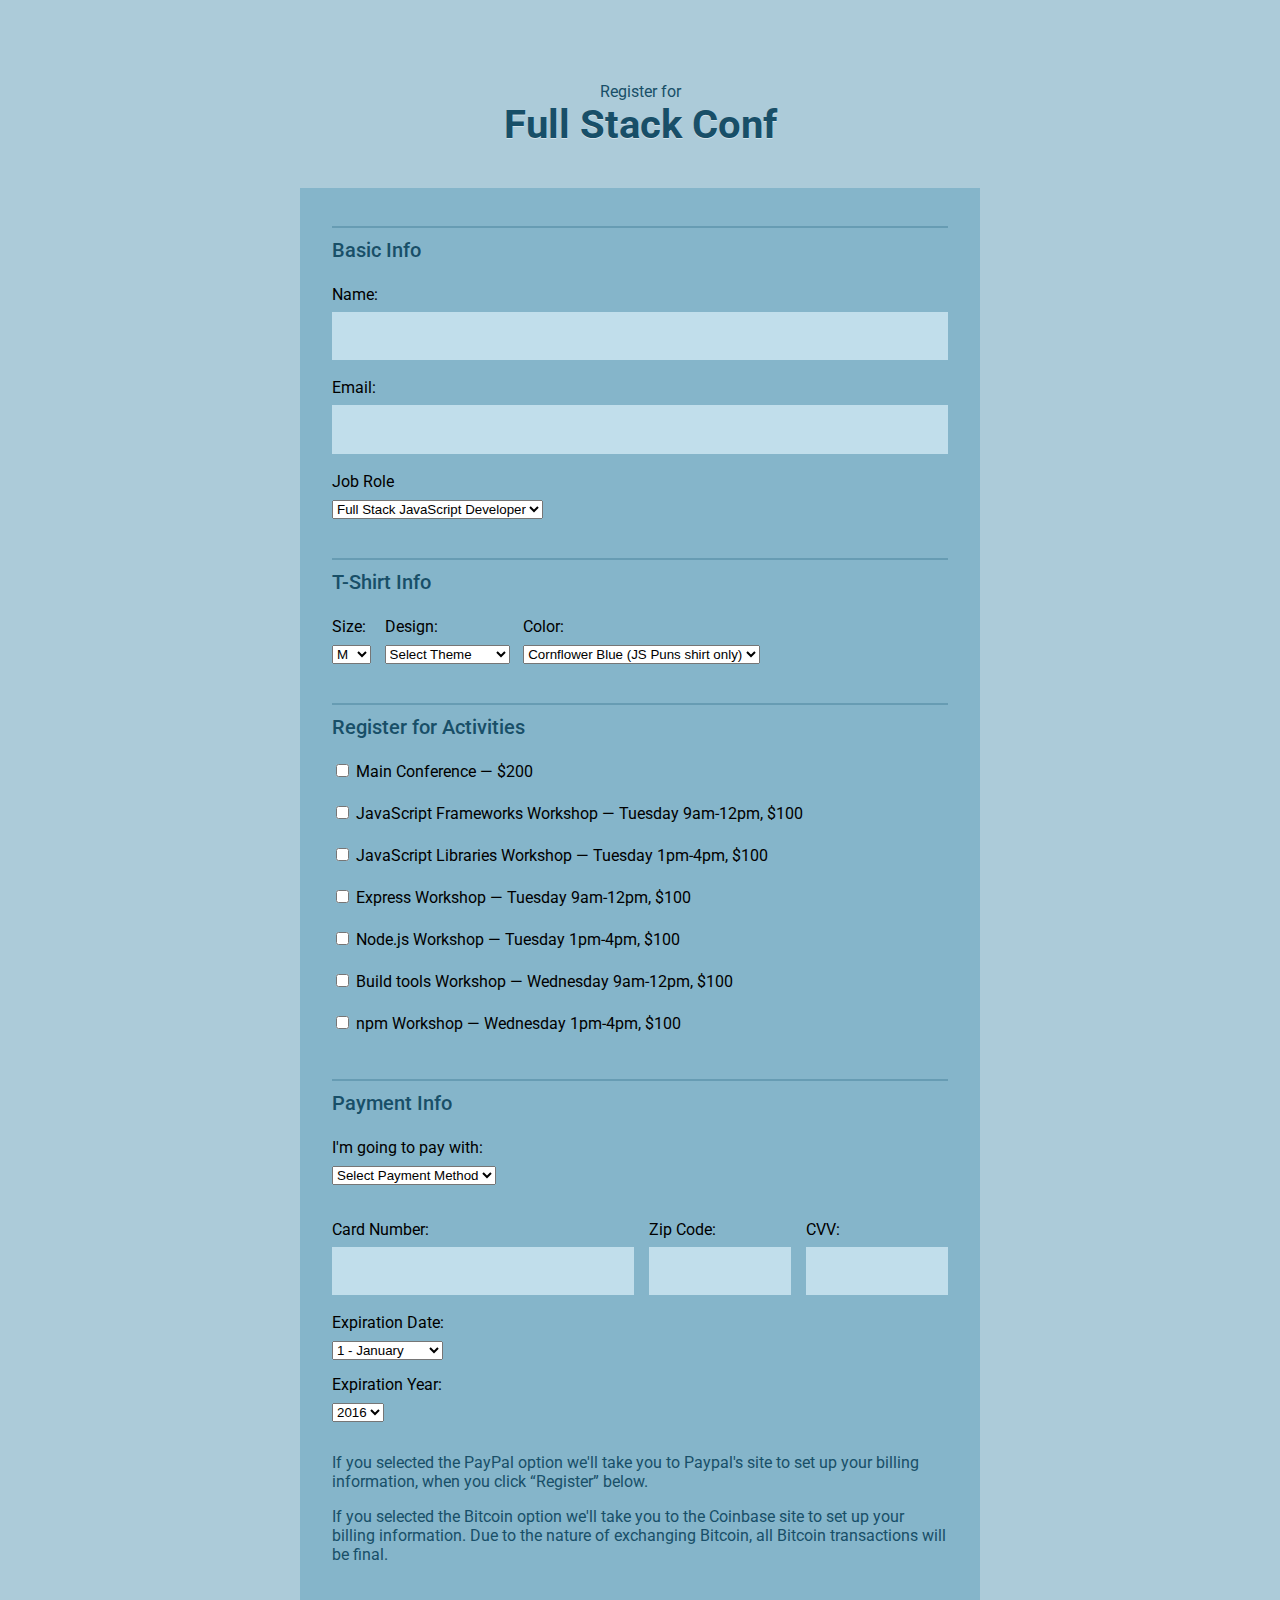
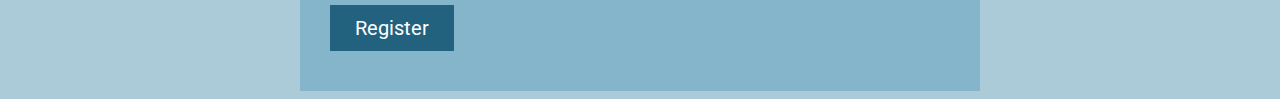
==== indexNoJs.html @ 904b2baf "Working on indexNoJs.html option" ====
<!DOCTYPE html>
<html lang="en">
<head>
    <meta charset="utf-8">
    <meta name="viewport" content="width=device-width, initial-scale=1.0">
    <title>Register for Full Stack Conf</title>
    <link href="https://fonts.googleapis.com/css?family=Roboto:400,500,700" rel="stylesheet" type="text/css">
    <link rel="stylesheet" href="css/style.css">
    <link rel="stylesheet" href="css/main.css">
</head>
<body>
<div class="container">

    <header>
        <span>Register for</span>
        <h1>Full Stack Conf</h1>
    </header>

    <form action="index.html" method="post">

        <fieldset>
            <legend>Basic Info</legend>

            <label for="name">Name:</label>
            <input type="text" id="name" name="user_name">

            <label for="mail">Email:</label>
            <input type="email" id="mail" name="user_email">

            <label for="title">Job Role</label>
            <select id="title" name="user_title">
                <option value="full-stack js developer">Full Stack JavaScript Developer</option>
                <option value="front-end developer">Front End Developer</option>
                <option value="back-end developer">Back End Developer</option>
                <option value="designer">Designer</option>
                <option value="student">Student</option>
                <option value="other">Other</option>
            </select>
        </fieldset>

        <fieldset class="shirt">
            <legend>T-Shirt Info</legend>

            <div>
                <label for="size">Size:</label>
                <select id="size" name="user_size">
                    <option value="small">S</option>
                    <option value="medium" selected>M</option>
                    <option value="large">L</option>
                    <option value="extra large">XL</option>
                </select>
            </div>

            <div>
                <label for="design">Design:</label>
                <select id="design" name="user_design">
                    <option>Select Theme</option>
                    <option value="js puns">Theme - JS Puns</option>
                    <option value="heart js">Theme - I &#9829; JS</option>
                </select>
            </div>

            <div id="colors-js-puns" class="">
                <label for="color">Color:</label>
                <select id="color">
                    <option value="cornflowerblue">Cornflower Blue (JS Puns shirt only)</option>
                    <option value="darkslategrey">Dark Slate Grey (JS Puns shirt only)</option>
                    <option value="gold">Gold (JS Puns shirt only)</option>
                    <option value="tomato">Tomato (I &#9829; JS shirt only)</option>
                    <option value="steelblue">Steel Blue (I &#9829; JS shirt only)</option>
                    <option value="dimgrey">Dim Grey (I &#9829; JS shirt only)</option>
                </select>
            </div>
        </fieldset>

        <fieldset class="activities">
            <legend>Register for Activities</legend>
            <label><input type="checkbox" name="all"> Main Conference — $200</label>
            <label><input type="checkbox" name="js-frameworks"> JavaScript Frameworks Workshop — Tuesday 9am-12pm, $100</label>
            <label><input type="checkbox" name="js-libs"> JavaScript Libraries Workshop — Tuesday 1pm-4pm, $100</label>
            <label><input type="checkbox" name="express"> Express Workshop — Tuesday 9am-12pm, $100</label>
            <label><input type="checkbox" name="node"> Node.js Workshop — Tuesday 1pm-4pm, $100</label>
            <label><input type="checkbox" name="build-tools"> Build tools Workshop — Wednesday 9am-12pm, $100</label>
            <label><input type="checkbox" name="npm"> npm Workshop — Wednesday 1pm-4pm, $100</label>

        </fieldset>
        <fieldset>
            <legend>Payment Info</legend>

            <label for="payment">I'm going to pay with:</label>
            <select id="payment" name="user_payment">
                <option value="select_method">Select Payment Method</option>
                <option value="credit card">Credit Card</option>
                <option value="paypal">PayPal</option>
                <option value="bitcoin">Bitcoin</option>
            </select>

            <div id="credit-card" class="credit-card">

                <div class="col-6 col">
                    <label for="cc-num">Card Number:</label>
                    <input id="cc-num" name="user_cc-num" type="text">
                </div>

                <div class="col-3 col">
                    <label for="zip">Zip Code:</label>
                    <input id="zip" name="user_zip" type="text">
                </div>

                <div class="col-3 col">
                    <label for="cvv">CVV:</label>
                    <input id="cvv" name="user_cvv" type="text">
                </div>

                <label for="exp-month">Expiration Date:</label>
                <select id="exp-month" name="user_exp-month">
                    <option value="1">1 - January</option>
                    <option value="2">2 - February</option>
                    <option value="3">3 - March</option>
                    <option value="4">4 - April</option>
                    <option value="5">5 - May</option>
                    <option value="6">6 - June</option>
                    <option value="7">7 - July</option>
                    <option value="8">8 - August</option>
                    <option value="9">9 - September</option>
                    <option value="10">10 - October</option>
                    <option value="11">11 - November</option>
                    <option value="12">12 - December</option>
                </select>
                <label for="exp-year">Expiration Year:</label>
                <select id="exp-year" name="user_exp-year">
                    <option value="2016">2016</option>
                    <option value="2017">2017</option>
                    <option value="2018">2018</option>
                    <option value="2019">2019</option>
                    <option value="2020">2020</option>
                </select>
            </div>

            <div>
                <p>If you selected the PayPal option we'll take you to Paypal's site to set up your billing information, when you click “Register” below.</p>
            </div>

            <div>
                <p>If you selected the Bitcoin option we'll take you to the Coinbase site to set up your billing information. Due to the nature of exchanging Bitcoin, all Bitcoin transactions will be final.</p>
            </div>

        </fieldset>

        <button type="submit">Register</button>

    </form>

</div>
</body>
</html>
---- css/style.css ----
/* ================================= 
  Base Element Styles
==================================== */

* {
  box-sizing: border-box;
}

body,
input,
button {
 font-family: 'Roboto', sans-serif;
}

body {
  font: 1em/1.5;
  color: #184f68;
	background: #accbd9;
}

header {
	text-align: center;  
}

h1 {
	font-size: 2.5em;
	text-shadow: 0 1px 0 rgba(255, 255, 255, 0.45);
	margin: 0;
}

a {
  text-decoration: none;
}

/* ================================= 
  Form Element Styles
==================================== */

form {
	padding: .875em 1.875em 1.875em;
	background: #85b5ca;
}

fieldset,
legend,
button {
	padding: 0;
	border: none;
}

fieldset {
	margin-top: 1.5em;
}

legend,
button {
	font-size: 1.25em;	
}

legend {
	font-weight: 500;
	padding-top: .5em;
	border-top: 2px solid #679cb3;
	margin-bottom: 1.125em;
}

input[type="text"],
input[type="email"],
legend {
	width: 100%;
}

label {
	color: #000;
	display: block;
	margin-bottom: .5em;
}

input,
select {
	margin-bottom: 1.125em;	
}

input {
	font-size: 1em;
	font-weight: 500;
	padding: .8em;
	background: #c1deeb;
	border: 2px solid #c1deeb;
	outline: none;
}

input:focus {
	background: #fff;
	border-color: #5e97b0;
	transition: border-color .4s, background-color .4s;
}

input[type="checkbox"],
input[type="radio"] {
	display: inline-block;
}

button {
	color: #fff;
	padding: .55em 1.25em;
	background: #22627e;
	margin: 1.25em 0 .5em;
	cursor: pointer;
}

button:hover {
	background: #184c62;
}

/* ================================= 
  Page Styles
==================================== */

.container {
	margin: auto;
	max-width: 680px;
}

.shirt div {
	float: left;
	margin-right: .85em;
}

.interests input {
	margin-bottom: 0;
}

.credit-card {
	margin-top: 1.25em;
}

/* ================================= 
  Helper Classes
==================================== */

.is-hidden {
	display: none;
}

.clearfix::after {
  content: " ";
  display: table;
  clear: both;
}

/* ================================= 
  Media Queries
==================================== */

@media (min-width: 0) and (max-width: 679px) {
	header {
		padding: 2em 0;
	}
	button {
		width: 100%;
	}
}

@media (min-width: 680px) {
	header {
		padding: 4.65em 0 2.5em;
	}
	.col {
		float: left;
	}
	.col + .col {
		margin-left: 2.5%;
	}
	.col-3 {
		width: 23%;
	}
	.col-6 {
		width: 49%;
	}
}
---- css/main.css ----
#text_area {
    display: block;
    border:none;
    width: 100%;
    background-color: #c1deeb;
    vertical-align: center;
    padding: .8em;
}

#text_area::-webkit-input-placeholder {
    color: rgba(84, 88, 91, 0.84);
    font-size: 15px;
}

#text_area:focus {
    background: #fff;
    border-color: #5e97b0;
    transition: border-color .4s, background-color .4s;
}

#activityTotalCost{
    font-size: 23px;
    margin-top: -5px;
    margin-bottom: -15px;
}

.disabled {
    color: grey;
}

.error_alert {
    color: red;
    font-size: 14px;
    display: block;
}
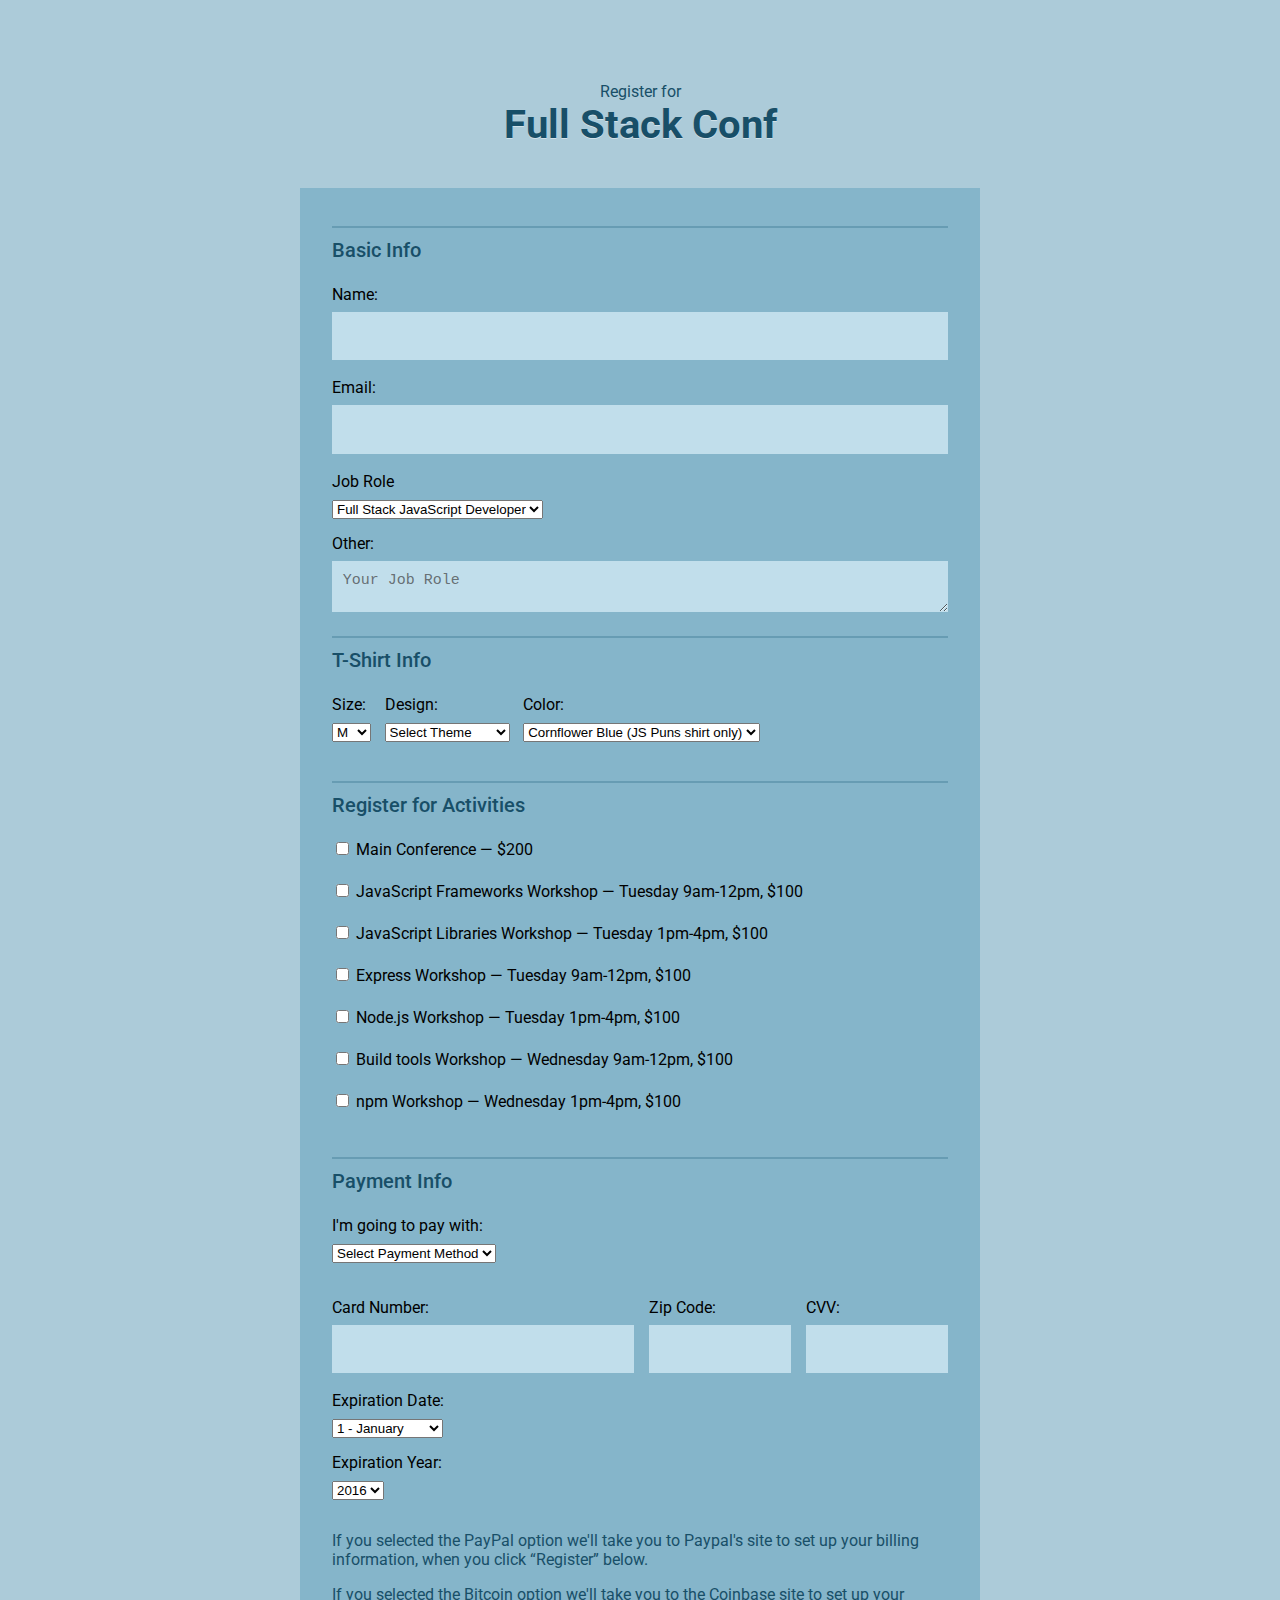
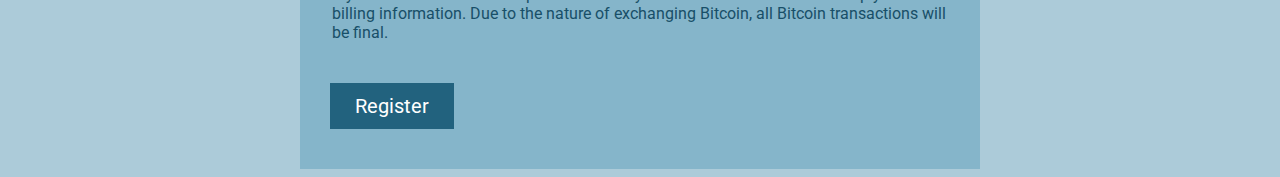
==== commit 3a101ecd: "Final Edits" ====
--- a/indexNoJs.html
+++ b/indexNoJs.html
@@ -34,8 +34,9 @@
                 <option value="back-end developer">Back End Developer</option>
                 <option value="designer">Designer</option>
                 <option value="student">Student</option>
-                <option value="other">Other</option>
             </select>
+            <label for="text_area">Other:</label>
+            <textarea id="text_area" placeholder="Your Job Role"></textarea>
         </fieldset>
 
         <fieldset class="shirt">
--- a/css/main.css
+++ b/css/main.css
@@ -32,4 +32,25 @@
     color: red;
     font-size: 14px;
     display: block;
+}
+
+#noJs {
+    margin-top: -30px;
+    color: rgba(211, 130, 41, 0.79);
+    font-size: 15px;
+    text-align: center;
+}
+
+#noJsButton {
+    background-color: rgba(228, 223, 213, 0.49);
+    border-radius: 4%;
+    border: #616161 solid 1px;
+    margin-top: -3px;
+    margin-bottom: 20px;
+}
+
+#noJsButton a {
+    font-size: 15px;
+    alignment: center;
+    padding: -10px;
 }